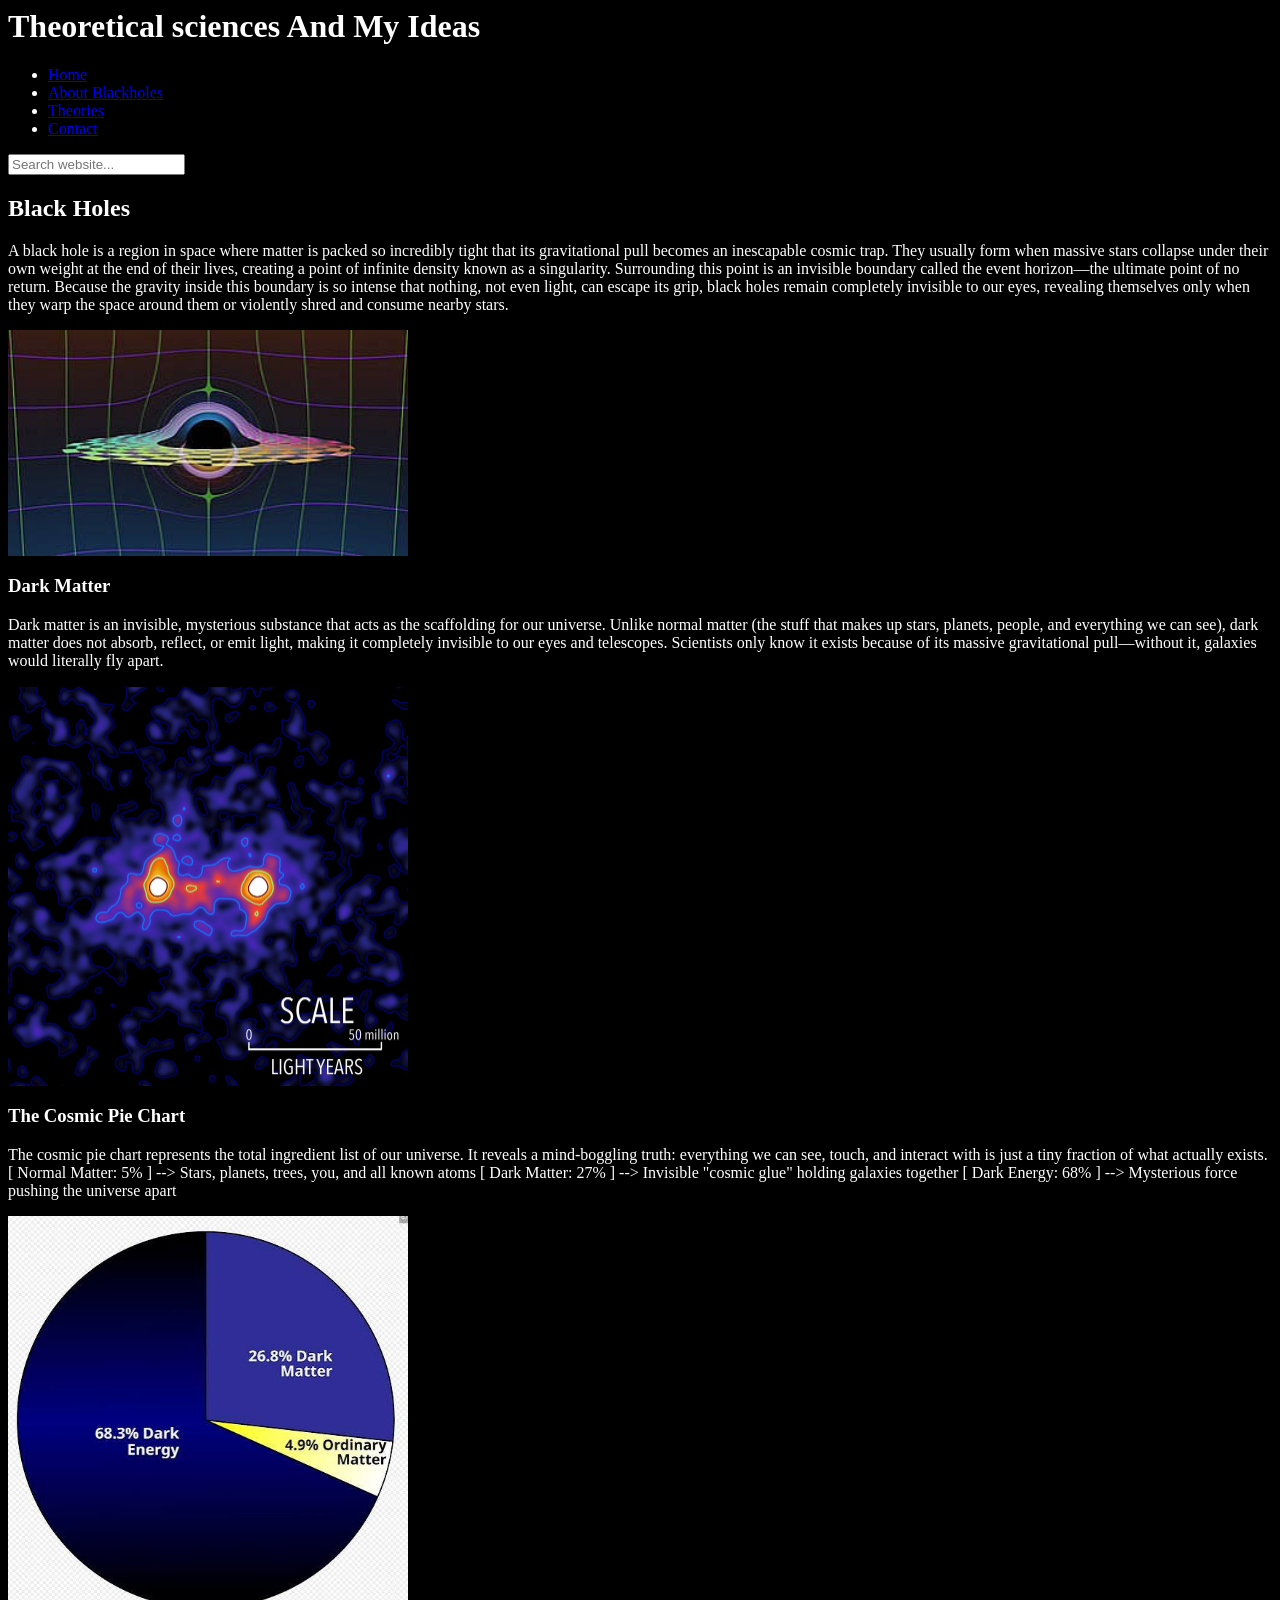
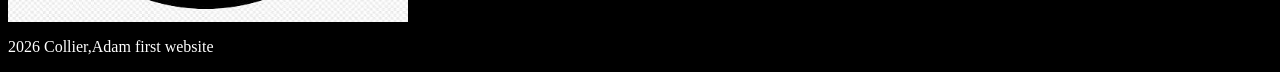
==== index.html @ d0e2050d "Add files via upload" ====
<!DOCKTYPE html>
<html lang="en">

<head>
    <meta charset="UTF-8">
    <meta name="viewport" content="width=device-width, initial-scale=1.0">
    <title>Theoretical science</title>
    
    <style>
        body {
            background-color: black;
            color: white;
        }
    </style>
</head>

<body>
   <header>
      <h1>Theoretical sciences And My Ideas</h1>
      <nav>
        <ul>
          <li><a href="index.html">Home</a></li>
          <li><a href="about.html">About Blackholes</a></li>
          <li><a href="portfolio.html">Theories</a></li>
          <li><a href="contact.html">Contact</a></li>
        </ul>
      </nav>
      <input type"text" id="searchInput" placeholder="Search website...">
    </header>

<section>
   <h2>Black Holes</h2>
   <p>A black hole is a region in space where matter is packed so incredibly tight that its gravitational pull becomes an inescapable cosmic trap. They usually form when massive stars collapse under their own weight at the end of their lives, creating a point of infinite density known as a singularity. Surrounding this point is an invisible boundary called the event horizon—the ultimate point of no return. Because the gravity inside this boundary is so intense that nothing, not even light, can escape its grip, black holes remain completely invisible to our eyes, revealing themselves only when they warp the space around them or violently shred and consume nearby stars.</p>  <img src="images (5).jpg" alt="Black Hole" width="400">
   <h3>Dark Matter</h3>
   <p>Dark matter is an invisible, mysterious substance that acts as the scaffolding for our universe. Unlike normal matter (the stuff that makes up stars, planets, people, and everything we can see), dark matter does not absorb, reflect, or emit light, making it completely invisible to our eyes and telescopes.
Scientists only know it exists because of its massive gravitational pull—without it, galaxies would literally fly apart.</p>  <img src="dark-matter-filaments-false-color-Epps-Hudson-2017-e1492027036449.jpg" alt="Dark Matter" width="400">
   <h3>The Cosmic Pie Chart</h3>
   <p>The cosmic pie chart represents the total ingredient list of our universe. It reveals a mind-boggling truth: everything we can see, touch, and interact with is just a tiny fraction of what actually exists.
   [ Normal Matter: 5% ]  --> Stars, planets, trees, you, and all known atoms
   [ Dark Matter:   27% ] --> Invisible "cosmic glue" holding galaxies together
   [ Dark Energy:   68% ] --> Mysterious force pushing the universe apart</p>  <img src="images (6).jpg" alt="Chart" width="400">
   
</section>

<footer>
   <p>2026 Collier,Adam first website</p>
<footer>


<script src="search.js"></script>
</body>

</html>
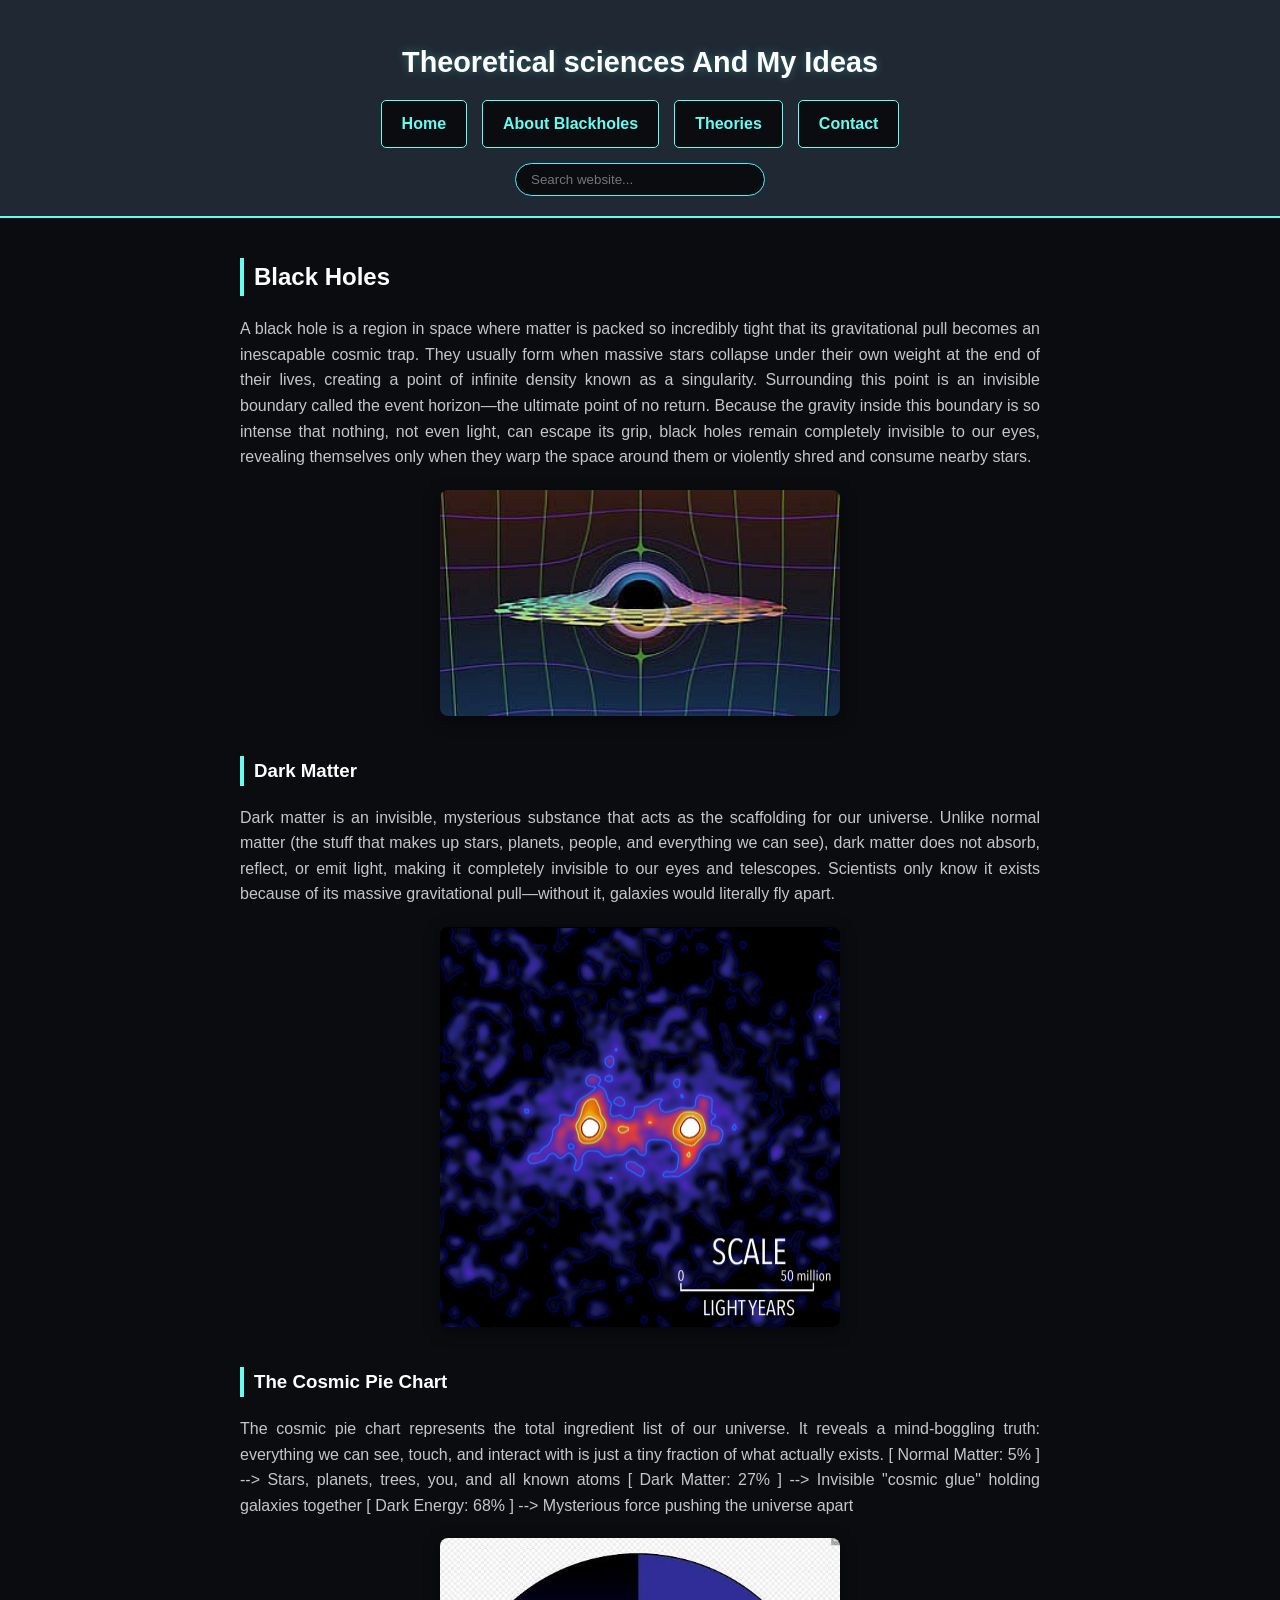
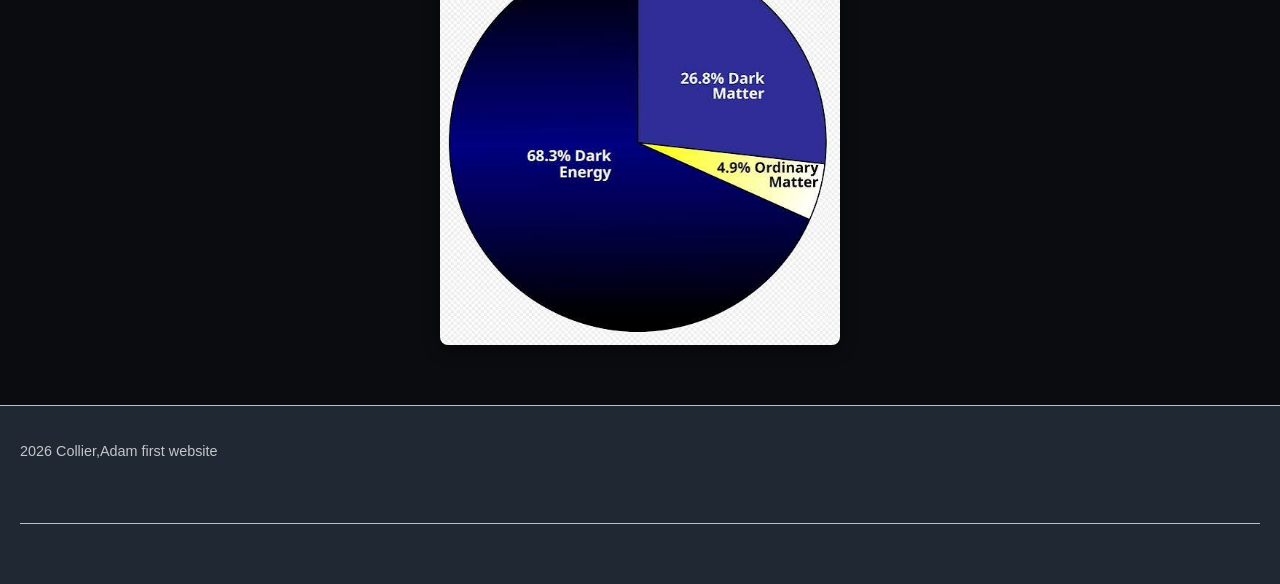
==== commit aac80247: "Add files via upload" ====
--- a/index.html
+++ b/index.html
@@ -4,14 +4,10 @@
 <head>
     <meta charset="UTF-8">
     <meta name="viewport" content="width=device-width, initial-scale=1.0">
-    <title>Theoretical science</title>
+    <title>Theoretical science By Adam</title>
     
-    <style>
-        body {
-            background-color: black;
-            color: white;
-        }
-    </style>
+     <link rel="stylesheet" href="Order.css">
+
 </head>
 
 <body>
@@ -30,15 +26,15 @@
 
 <section>
    <h2>Black Holes</h2>
-   <p>A black hole is a region in space where matter is packed so incredibly tight that its gravitational pull becomes an inescapable cosmic trap. They usually form when massive stars collapse under their own weight at the end of their lives, creating a point of infinite density known as a singularity. Surrounding this point is an invisible boundary called the event horizon—the ultimate point of no return. Because the gravity inside this boundary is so intense that nothing, not even light, can escape its grip, black holes remain completely invisible to our eyes, revealing themselves only when they warp the space around them or violently shred and consume nearby stars.</p>  <img src="images (5).jpg" alt="Black Hole" width="400">
+   <p>A black hole is a region in space where matter is packed so incredibly tight that its gravitational pull becomes an inescapable cosmic trap. They usually form when massive stars collapse under their own weight at the end of their lives, creating a point of infinite density known as a singularity. Surrounding this point is an invisible boundary called the event horizon—the ultimate point of no return. Because the gravity inside this boundary is so intense that nothing, not even light, can escape its grip, black holes remain completely invisible to our eyes, revealing themselves only when they warp the space around them or violently shred and consume nearby stars.</p>  <img src="images (5).jpg" alt="A Photo of a blackhole" width="400">
    <h3>Dark Matter</h3>
    <p>Dark matter is an invisible, mysterious substance that acts as the scaffolding for our universe. Unlike normal matter (the stuff that makes up stars, planets, people, and everything we can see), dark matter does not absorb, reflect, or emit light, making it completely invisible to our eyes and telescopes.
-Scientists only know it exists because of its massive gravitational pull—without it, galaxies would literally fly apart.</p>  <img src="dark-matter-filaments-false-color-Epps-Hudson-2017-e1492027036449.jpg" alt="Dark Matter" width="400">
+Scientists only know it exists because of its massive gravitational pull—without it, galaxies would literally fly apart.</p>  <img src="dark-matter-filaments-false-color-Epps-Hudson-2017-e1492027036449.jpg" alt="Dark Matter map" width="400">
    <h3>The Cosmic Pie Chart</h3>
    <p>The cosmic pie chart represents the total ingredient list of our universe. It reveals a mind-boggling truth: everything we can see, touch, and interact with is just a tiny fraction of what actually exists.
    [ Normal Matter: 5% ]  --> Stars, planets, trees, you, and all known atoms
    [ Dark Matter:   27% ] --> Invisible "cosmic glue" holding galaxies together
-   [ Dark Energy:   68% ] --> Mysterious force pushing the universe apart</p>  <img src="images (6).jpg" alt="Chart" width="400">
+   [ Dark Energy:   68% ] --> Mysterious force pushing the universe apart</p>  <img src="images (6).jpg" alt="Photo of cosmic pie chart" width="400">
    
 </section>
 
--- a/Order.css
+++ b/Order.css
@@ -0,0 +1,110 @@
+/* --- Global Styles --- */
+body {
+    background-color: #0b0c10; /* Deep space black/dark grey */
+    color: #c5c6c7; /* Soft white for easier reading */
+    font-family: 'Segoe UI', Tahoma, Geneva, Verdana, sans-serif;
+    line-height: 1.6;
+    margin: 0;
+    padding: 0;
+}
+
+/* --- Header & Navigation --- */
+header {
+    background-color: #1f2833; /* Dark slate background */
+    padding: 20px;
+    display: flex;
+    flex-direction: column;
+    align-items: center;
+    border-bottom: 2px solid #66fcf1; /* Cosmic cyan accent line */
+}
+
+header h1 {
+    color: #ffffff;
+    margin-bottom: 15px;
+    font-size: 1.8rem;
+    text-shadow: 0 0 10px rgba(102, 252, 241, 0.3); /* Soft cosmic glow */
+}
+
+nav ul {
+    list-style: none;
+    padding: 0;
+    margin: 0 0 15px 0;
+    display: flex;
+    gap: 15px; /* Spacing between buttons */
+}
+
+/* Turning links into actual buttons */
+nav a {
+    display: inline-block;
+    background-color: #0b0c10;
+    color: #66fcf1; /* Neon cyan text */
+    text-decoration: none;
+    padding: 10px 20px;
+    border: 1px solid #66fcf1;
+    border-radius: 5px; /* Rounded corners for the buttons */
+    font-weight: bold;
+    transition: all 0.3s ease; /* Smooth hover effect transition */
+}
+
+/* Button Hover State */
+nav a:hover {
+    background-color: #66fcf1;
+    color: #0b0c10; /* Inverts colors on hover */
+    box-shadow: 0 0 15px #66fcf1; /* Glowing effect */
+}
+
+/* --- Search Input --- */
+#searchInput {
+    background-color: #0b0c10;
+    color: white;
+    border: 1px solid #45f3ff;
+    padding: 8px 15px;
+    border-radius: 20px;
+    width: 250px;
+    outline: none;
+    transition: 0.3s;
+}
+
+#searchInput:focus {
+    box-shadow: 0 0 8px #66fcf1;
+    width: 280px; /* Expands slightly when clicked */
+}
+
+/* --- Content Layout --- */
+section {
+    max-width: 800px;
+    margin: 40px auto; /* Centers the content block */
+    padding: 0 20px;
+}
+
+h2, h3 {
+    color: #ffffff;
+    border-left: 4px solid #66fcf1; /* Accent accent bar next to headings */
+    padding-left: 10px;
+    margin-top: 30px;
+}
+
+p {
+    margin-bottom: 20px;
+    text-align: justify;
+}
+
+/* --- Images --- */
+section img {
+    display: block;
+    max-width: 100%;
+    height: auto;
+    margin: 20px auto 40px auto; /* Centers images with spacing below */
+    border-radius: 8px; /* Slightly rounded image corners */
+    box-shadow: 0 4px 15px rgba(0, 0, 0, 0.5); /* Soft drop shadow */
+}
+
+/* --- Footer --- */
+footer {
+    background-color: #1f2833;
+    text-align: center;
+    padding: 20px;
+    margin-top: 60px;
+    border-top: 1px solid #45f3ff;
+    font-size: 0.9rem;
+}
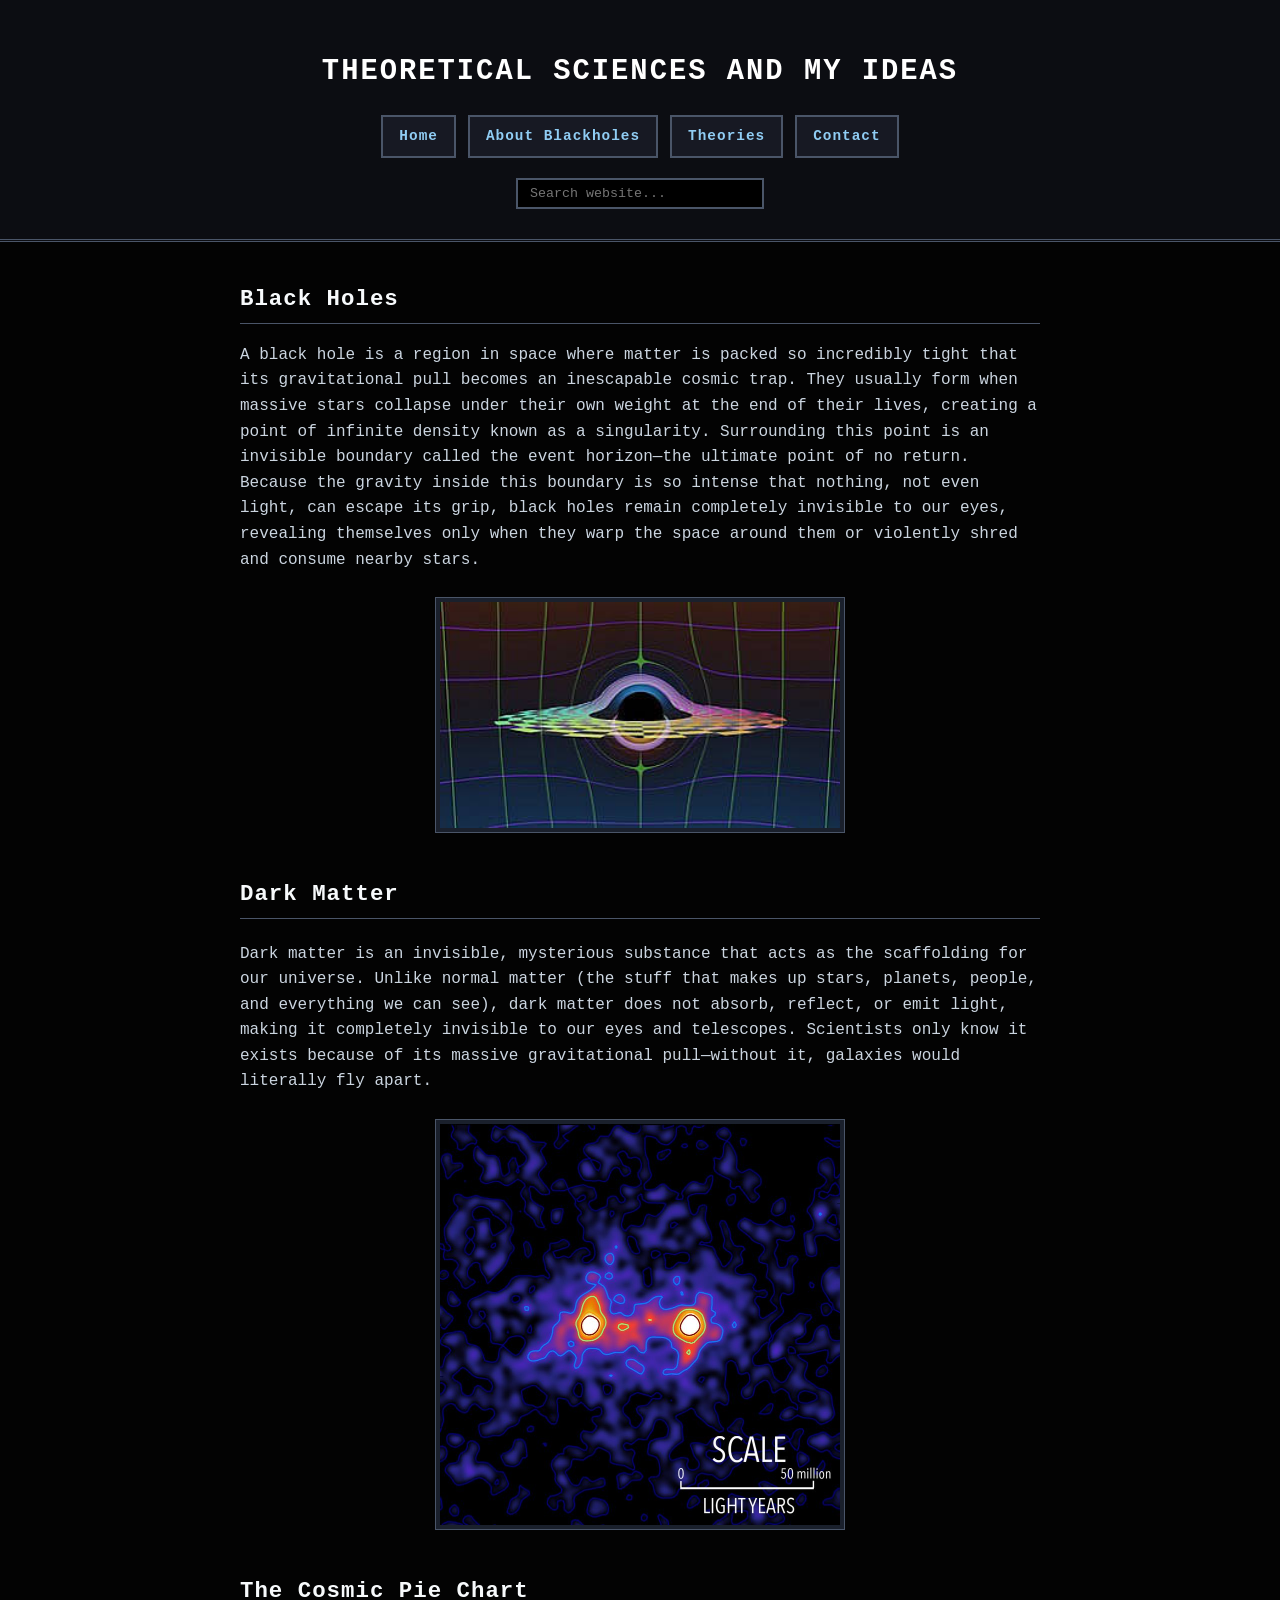
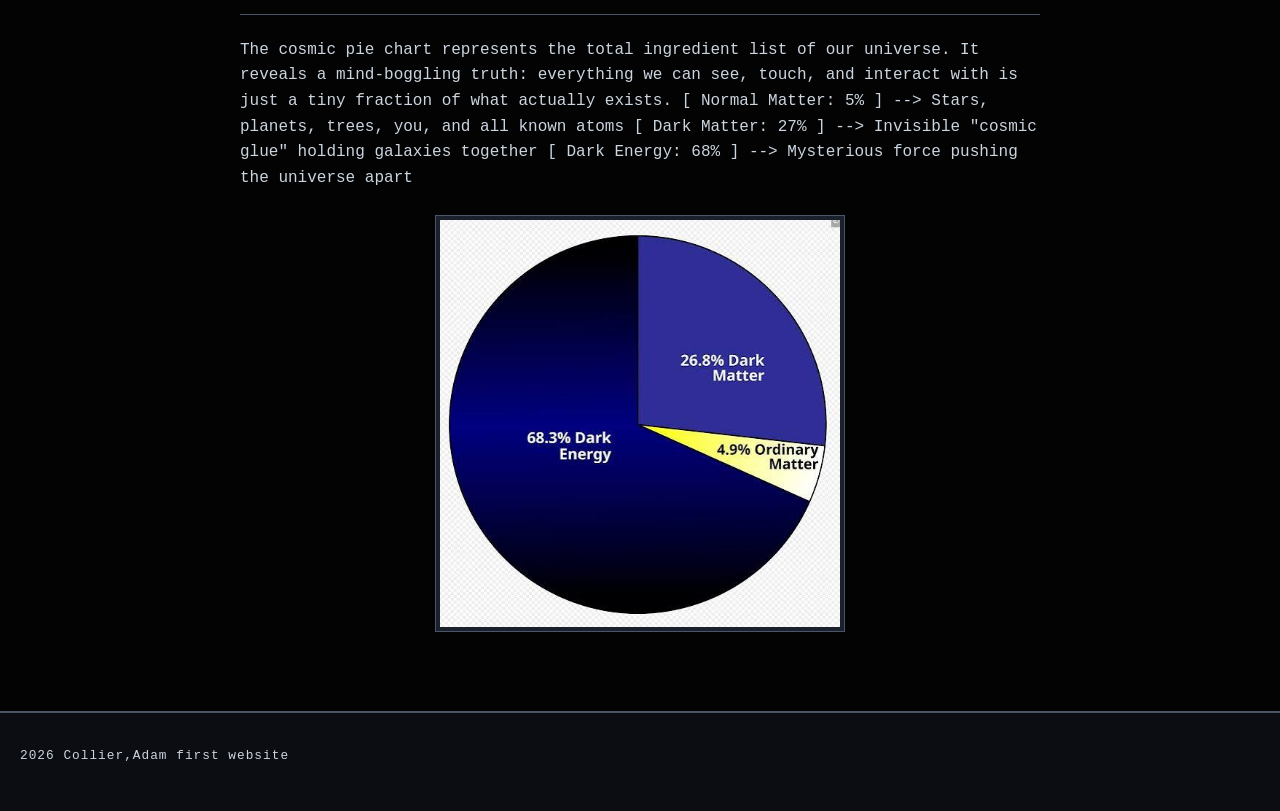
==== commit b7663560: "Fix DOCTYPE and footer tag in index.html Fixed DOCTYPE declaration and corrected footer tag." ====
--- a/index.html
+++ b/index.html
@@ -1,4 +1,4 @@
-<!DOCKTYPE html>
+<!DOCTYPE html>
 <html lang="en">
 
 <head>
@@ -21,29 +21,29 @@
           <li><a href="contact.html">Contact</a></li>
         </ul>
       </nav>
-      <input type"text" id="searchInput" placeholder="Search website...">
-    </header>
+      <!-- Fixed the input attributes -->
+      <input type="text" id="searchInput" placeholder="Search website...">
+   </header>
 
 <section>
    <h2>Black Holes</h2>
-   <p>A black hole is a region in space where matter is packed so incredibly tight that its gravitational pull becomes an inescapable cosmic trap. They usually form when massive stars collapse under their own weight at the end of their lives, creating a point of infinite density known as a singularity. Surrounding this point is an invisible boundary called the event horizon—the ultimate point of no return. Because the gravity inside this boundary is so intense that nothing, not even light, can escape its grip, black holes remain completely invisible to our eyes, revealing themselves only when they warp the space around them or violently shred and consume nearby stars.</p>  <img src="images (5).jpg" alt="A Photo of a blackhole" width="400">
+   <p>A black hole is a region in space where matter is packed so incredibly tight that its gravitational pull becomes an inescapable cosmic trap. They usually form when massive stars collapse under their own weight at the end of their lives, creating a point of infinite density known as a singularity. Surrounding this point is an invisible boundary called the event horizon—the ultimate point of no return. Because the gravity inside this boundary is so intense that nothing, not even light, can escape its grip, black holes remain completely invisible to our eyes, revealing themselves only when they warp the space around them or violently shred and consume nearby stars.</p>   <img src="images (5).jpg" alt="A Photo of a blackhole" width="400">
    <h3>Dark Matter</h3>
    <p>Dark matter is an invisible, mysterious substance that acts as the scaffolding for our universe. Unlike normal matter (the stuff that makes up stars, planets, people, and everything we can see), dark matter does not absorb, reflect, or emit light, making it completely invisible to our eyes and telescopes.
-Scientists only know it exists because of its massive gravitational pull—without it, galaxies would literally fly apart.</p>  <img src="dark-matter-filaments-false-color-Epps-Hudson-2017-e1492027036449.jpg" alt="Dark Matter map" width="400">
+Scientists only know it exists because of its massive gravitational pull—without it, galaxies would literally fly apart.</p>   <img src="dark-matter-filaments-false-color-Epps-Hudson-2017-e1492027036449.jpg" alt="Dark Matter map" width="400">
    <h3>The Cosmic Pie Chart</h3>
    <p>The cosmic pie chart represents the total ingredient list of our universe. It reveals a mind-boggling truth: everything we can see, touch, and interact with is just a tiny fraction of what actually exists.
-   [ Normal Matter: 5% ]  --> Stars, planets, trees, you, and all known atoms
+   [ Normal Matter: 5% ]   --> Stars, planets, trees, you, and all known atoms
    [ Dark Matter:   27% ] --> Invisible "cosmic glue" holding galaxies together
-   [ Dark Energy:   68% ] --> Mysterious force pushing the universe apart</p>  <img src="images (6).jpg" alt="Photo of cosmic pie chart" width="400">
+   [ Dark Energy:   68% ] --> Mysterious force pushing the universe apart</p>   <img src="images (6).jpg" alt="Photo of cosmic pie chart" width="400">
    
 </section>
 
 <footer>
    <p>2026 Collier,Adam first website</p>
-<footer>
-
+</footer> <!-- Fixed missing slash here -->
 
 <script src="search.js"></script>
 </body>
 
-</html>+</html>
--- a/Order.css
+++ b/Order.css
@@ -1,8 +1,9 @@
 /* --- Global Styles --- */
 body {
-    background-color: #0b0c10; /* Deep space black/dark grey */
-    color: #c5c6c7; /* Soft white for easier reading */
-    font-family: 'Segoe UI', Tahoma, Geneva, Verdana, sans-serif;
+    background-color: #030303; /* Pure dark void of space */
+    color: #e0e5eb; /* Slightly warm, paper-white for a retro textbook read */
+    /* Using classic, reliable system fonts that feel functional and scientific */
+    font-family: 'Courier New', Courier, monospace; 
     line-height: 1.6;
     margin: 0;
     padding: 0;
@@ -10,101 +11,109 @@
 
 /* --- Header & Navigation --- */
 header {
-    background-color: #1f2833; /* Dark slate background */
-    padding: 20px;
+    background-color: #0c0d12; /* Solid, blocky dark background */
+    padding: 30px 20px;
     display: flex;
     flex-direction: column;
     align-items: center;
-    border-bottom: 2px solid #66fcf1; /* Cosmic cyan accent line */
+    border-bottom: 3px double #4a5568; /* Double line border like an old academic journal */
 }
 
 header h1 {
     color: #ffffff;
-    margin-bottom: 15px;
+    margin-bottom: 20px;
     font-size: 1.8rem;
-    text-shadow: 0 0 10px rgba(102, 252, 241, 0.3); /* Soft cosmic glow */
+    font-weight: bold;
+    letter-spacing: 2px;
+    text-transform: uppercase; /* Tactical, command-center look */
 }
 
 nav ul {
     list-style: none;
     padding: 0;
-    margin: 0 0 15px 0;
+    margin: 0 0 20px 0;
     display: flex;
-    gap: 15px; /* Spacing between buttons */
+    flex-wrap: wrap;
+    justify-content: center;
+    gap: 12px; 
 }
 
-/* Turning links into actual buttons */
+/* Rugged, Industrial Buttons */
 nav a {
     display: inline-block;
-    background-color: #0b0c10;
-    color: #66fcf1; /* Neon cyan text */
+    background-color: #171923; /* Solid control box color */
+    color: #90cdf4; /* Functional, soft observatory blue */
     text-decoration: none;
-    padding: 10px 20px;
-    border: 1px solid #66fcf1;
-    border-radius: 5px; /* Rounded corners for the buttons */
+    padding: 8px 16px;
+    border: 2px solid #4a5568; /* Hard, non-rounded border lines */
     font-weight: bold;
-    transition: all 0.3s ease; /* Smooth hover effect transition */
+    font-size: 0.9rem;
+    letter-spacing: 1px;
+    transition: background 0.2s ease;
 }
 
-/* Button Hover State */
+/* Button Hover State - Mimics a physical backlit button turning on */
 nav a:hover {
-    background-color: #66fcf1;
-    color: #0b0c10; /* Inverts colors on hover */
-    box-shadow: 0 0 15px #66fcf1; /* Glowing effect */
+    background-color: #2b6cb0; /* Deep star-chart blue */
+    color: #ffffff;
+    border-color: #63b3ed;
 }
 
 /* --- Search Input --- */
 #searchInput {
-    background-color: #0b0c10;
-    color: white;
-    border: 1px solid #45f3ff;
-    padding: 8px 15px;
-    border-radius: 20px;
-    width: 250px;
+    background-color: #000000;
+    color: #63b3ed; /* Terminal-style text entry color */
+    border: 2px solid #4a5568;
+    padding: 6px 12px;
+    font-family: inherit; /* Keeps the monospace font style */
+    width: 220px;
     outline: none;
-    transition: 0.3s;
 }
 
 #searchInput:focus {
-    box-shadow: 0 0 8px #66fcf1;
-    width: 280px; /* Expands slightly when clicked */
+    border-color: #63b3ed; /* Lights up when typing */
 }
 
 /* --- Content Layout --- */
 section {
     max-width: 800px;
-    margin: 40px auto; /* Centers the content block */
+    margin: 40px auto; 
     padding: 0 20px;
 }
 
 h2, h3 {
-    color: #ffffff;
-    border-left: 4px solid #66fcf1; /* Accent accent bar next to headings */
-    padding-left: 10px;
-    margin-top: 30px;
+    color: #f7fafc;
+    border-bottom: 1px solid #4a5568; /* Underline divider style instead of floating bars */
+    padding-bottom: 5px;
+    margin-top: 40px;
+    font-size: 1.4rem;
+    letter-spacing: 1px;
 }
 
 p {
-    margin-bottom: 20px;
-    text-align: justify;
+    margin-bottom: 25px;
+    text-align: left; /* Avoids perfectly justified AI blocks */
+    color: #cbd5e0;
 }
 
-/* --- Images --- */
+/* --- Astrophotography Framing --- */
 section img {
     display: block;
     max-width: 100%;
     height: auto;
-    margin: 20px auto 40px auto; /* Centers images with spacing below */
-    border-radius: 8px; /* Slightly rounded image corners */
-    box-shadow: 0 4px 15px rgba(0, 0, 0, 0.5); /* Soft drop shadow */
+    margin: 25px auto 45px auto; 
+    border: 4px solid #1a202c; /* Thick matting frame, like printed archive photos */
+    box-shadow: 0 0 0 1px #4a5568; /* Thin secondary outer line box */
 }
 
-/* --- Footer --- */
+/* --- Scientific Footer --- */
 footer {
-    background-color: #1f2833;
+    background-color: #0c0d12;
     text-align: center;
     padding: 20px;
-    margin-top: 60px;
-    border-top: 1px solid #45f3ff;
-    font-size: 0.9rem;
+    margin-top: 80px;
+    border-top: 2px solid #4a5568;
+    font-size: 0.8rem;
+    color: #718096;
+    letter-spacing: 1px;
 }
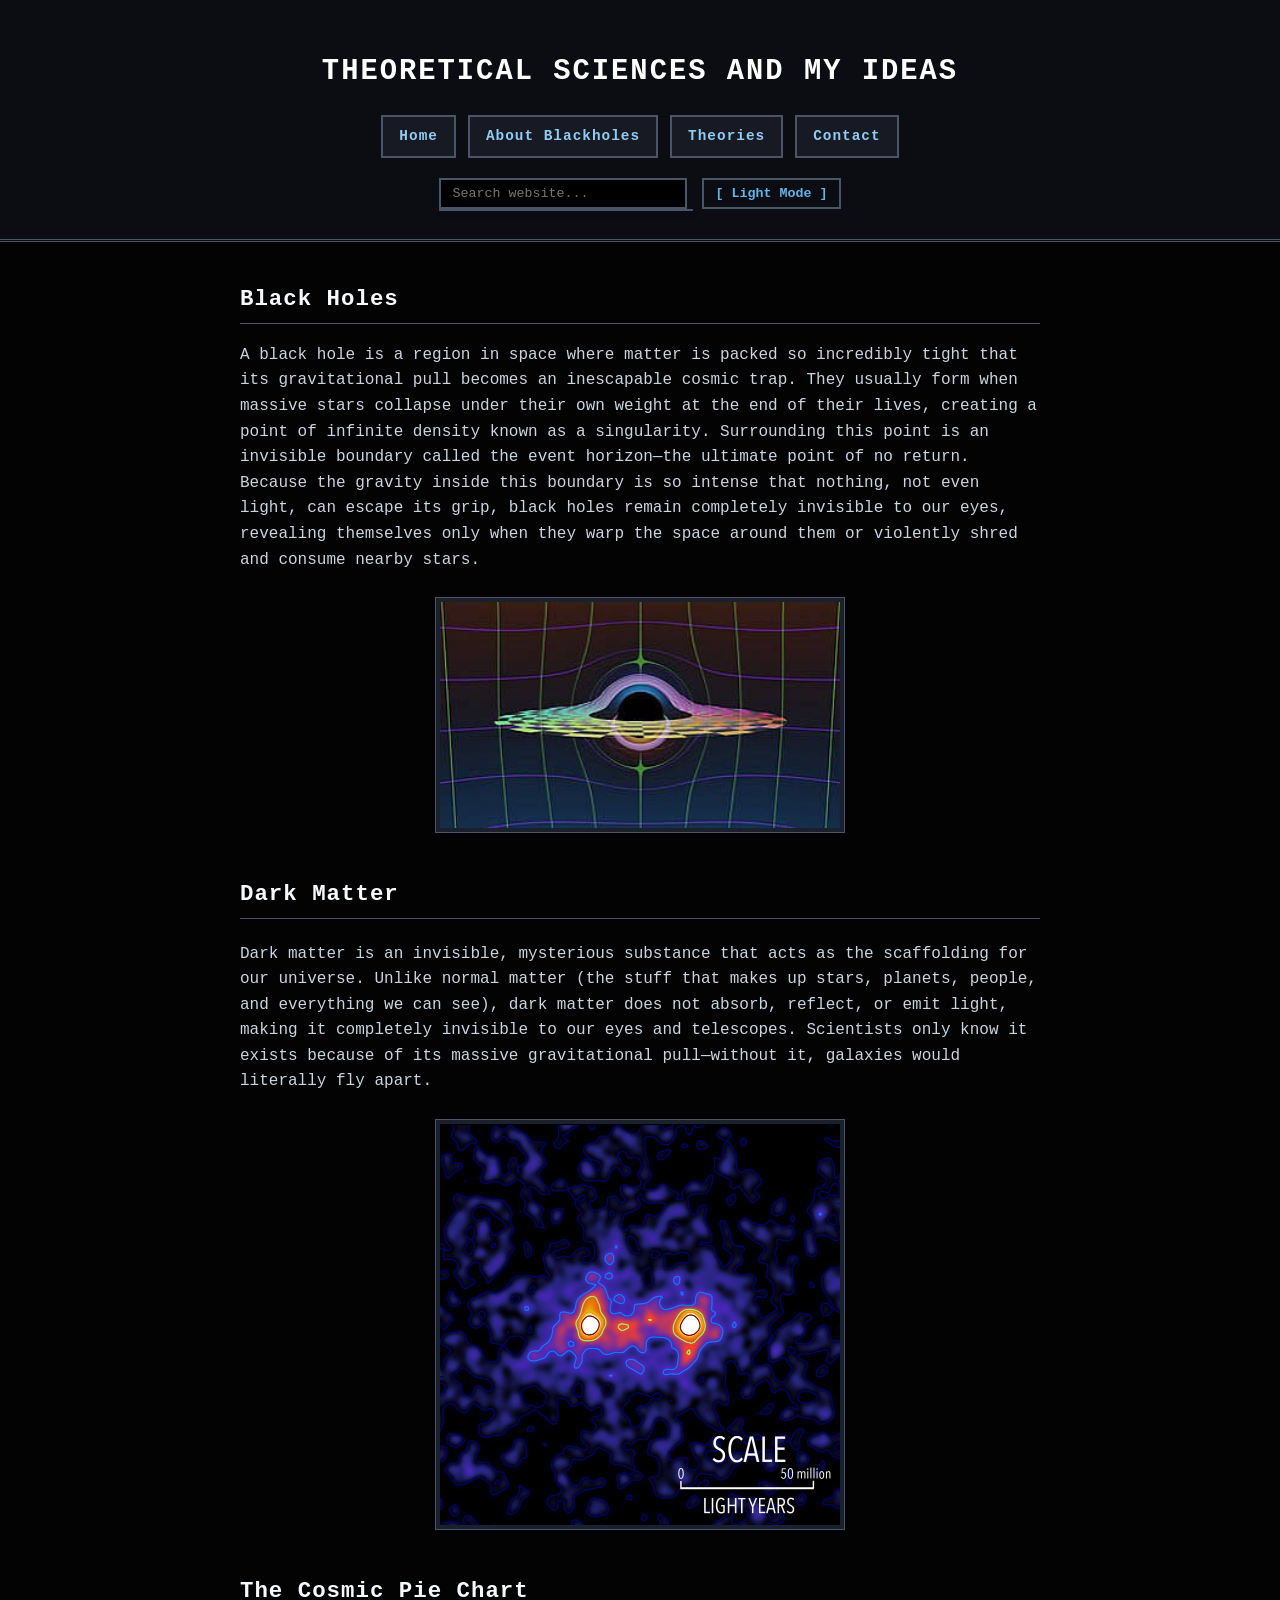
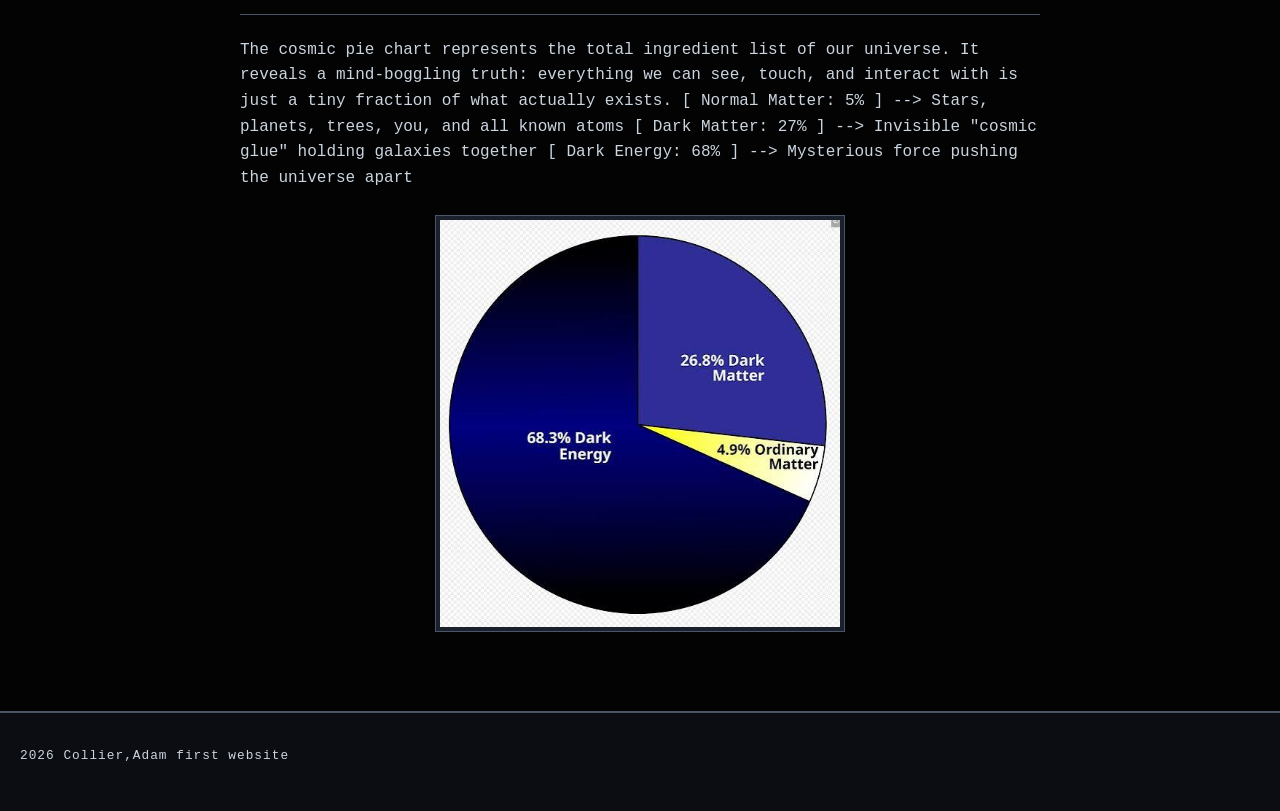
==== commit 50d96780: "Add files via upload" ====
--- a/index.html
+++ b/index.html
@@ -21,8 +21,15 @@
           <li><a href="contact.html">Contact</a></li>
         </ul>
       </nav>
-      <!-- Fixed the input attributes -->
-      <input type="text" id="searchInput" placeholder="Search website...">
+      
+      <div style="display: flex; gap: 15px; align-items: center; flex-wrap: wrap; justify-content: center;">
+          <div class="search-wrapper" style="position: relative; display: inline-block;">
+              <input type="text" id="searchInput" placeholder="Search website...">
+              <div id="searchResults" style="position: absolute; top: 100%; left: 0; background: white; color: black; width: 250px; z-index: 1000; border-radius: 4px; box-shadow: 0 4px 6px rgba(0,0,0,0.1);"></div>
+          </div>
+          
+          <button id="themeToggle" style="background: none; border: 2px solid #4a5568; color: #63b3ed; padding: 6px 12px; font-family: inherit; cursor: pointer; font-weight: bold;">[ Light Mode ]</button>
+      </div>
    </header>
 
 <section>
@@ -41,9 +48,10 @@
 
 <footer>
    <p>2026 Collier,Adam first website</p>
-</footer> <!-- Fixed missing slash here -->
+</footer>
 
+<script src="search-data.js"></script>
 <script src="search.js"></script>
 </body>
 
-</html>
+</html>
--- a/Order.css
+++ b/Order.css
@@ -1,22 +1,19 @@
-/* --- Global Styles --- */
 body {
-    background-color: #030303; /* Pure dark void of space */
-    color: #e0e5eb; /* Slightly warm, paper-white for a retro textbook read */
-    /* Using classic, reliable system fonts that feel functional and scientific */
+    background-color: #030303; 
+    color: #e0e5eb; 
     font-family: 'Courier New', Courier, monospace; 
     line-height: 1.6;
     margin: 0;
     padding: 0;
 }
 
-/* --- Header & Navigation --- */
 header {
-    background-color: #0c0d12; /* Solid, blocky dark background */
+    background-color: #0c0d12; 
     padding: 30px 20px;
     display: flex;
     flex-direction: column;
     align-items: center;
-    border-bottom: 3px double #4a5568; /* Double line border like an old academic journal */
+    border-bottom: 3px double #4a5568; 
 }
 
 header h1 {
@@ -25,7 +22,7 @@
     font-size: 1.8rem;
     font-weight: bold;
     letter-spacing: 2px;
-    text-transform: uppercase; /* Tactical, command-center look */
+    text-transform: uppercase; 
 }
 
 nav ul {
@@ -38,43 +35,99 @@
     gap: 12px; 
 }
 
-/* Rugged, Industrial Buttons */
+
 nav a {
     display: inline-block;
-    background-color: #171923; /* Solid control box color */
-    color: #90cdf4; /* Functional, soft observatory blue */
+    background-color: #171923; 
+    color: #90cdf4; 
     text-decoration: none;
     padding: 8px 16px;
-    border: 2px solid #4a5568; /* Hard, non-rounded border lines */
+    border: 2px solid #4a5568; 
     font-weight: bold;
     font-size: 0.9rem;
     letter-spacing: 1px;
     transition: background 0.2s ease;
 }
 
-/* Button Hover State - Mimics a physical backlit button turning on */
+
 nav a:hover {
-    background-color: #2b6cb0; /* Deep star-chart blue */
+    background-color: #2b6cb0; 
     color: #ffffff;
     border-color: #63b3ed;
 }
 
-/* --- Search Input --- */
+
+.search-wrapper {
+    position: relative;
+    display: inline-block;
+}
+
 #searchInput {
     background-color: #000000;
-    color: #63b3ed; /* Terminal-style text entry color */
+    color: #63b3ed; 
     border: 2px solid #4a5568;
     padding: 6px 12px;
-    font-family: inherit; /* Keeps the monospace font style */
+    font-family: inherit; 
     width: 220px;
     outline: none;
 }
 
 #searchInput:focus {
-    border-color: #63b3ed; /* Lights up when typing */
-}
-
-/* --- Content Layout --- */
+    border-color: #63b3ed; 
+}
+
+
+#searchResults {
+    position: absolute;
+    top: 100%;
+    left: 0;
+    background-color: #0c0d12;
+    color: #e0e5eb;
+    width: 280px;
+    z-index: 1000;
+    border: 2px solid #4a5568;
+    border-top: none;
+    box-shadow: 0 4px 10px rgba(0, 0, 0, 0.8);
+    font-family: 'Courier New', Courier, monospace;
+}
+
+#searchResults ul {
+    list-style: none;
+    margin: 0;
+    padding: 0;
+}
+
+#searchResults li {
+    padding: 10px;
+    border-bottom: 1px solid #2d3748;
+}
+
+#searchResults li:hover {
+    background-color: #171923;
+}
+
+#searchResults a {
+    text-decoration: none;
+    color: #63b3ed;
+    font-weight: bold;
+    display: block;
+    font-size: 0.9rem;
+}
+
+#searchResults a:hover {
+    color: #90cdf4;
+}
+
+#searchResults span {
+    font-size: 0.75rem;
+    color: #a0aec0;
+    display: block;
+    margin-top: 4px;
+    overflow: hidden;
+    text-overflow: ellipsis;
+    white-space: nowrap;
+}
+
 section {
     max-width: 800px;
     margin: 40px auto; 
@@ -83,7 +136,7 @@
 
 h2, h3 {
     color: #f7fafc;
-    border-bottom: 1px solid #4a5568; /* Underline divider style instead of floating bars */
+    border-bottom: 1px solid #4a5568; 
     padding-bottom: 5px;
     margin-top: 40px;
     font-size: 1.4rem;
@@ -92,21 +145,19 @@
 
 p {
     margin-bottom: 25px;
-    text-align: left; /* Avoids perfectly justified AI blocks */
+    text-align: left; 
     color: #cbd5e0;
 }
 
-/* --- Astrophotography Framing --- */
 section img {
     display: block;
     max-width: 100%;
     height: auto;
     margin: 25px auto 45px auto; 
-    border: 4px solid #1a202c; /* Thick matting frame, like printed archive photos */
-    box-shadow: 0 0 0 1px #4a5568; /* Thin secondary outer line box */
-}
-
-/* --- Scientific Footer --- */
+    border: 4px solid #1a202c; 
+    box-shadow: 0 0 0 1px #4a5568; 
+}
+
 footer {
     background-color: #0c0d12;
     text-align: center;
@@ -116,4 +167,99 @@
     font-size: 0.8rem;
     color: #718096;
     letter-spacing: 1px;
+}
+
+body.light-mode {
+    background-color: #f4f5f7;
+    color: #1a202c;
+}
+
+body.light-mode header {
+    background-color: #e2e8f0;
+    border-bottom: 3px double #cbd5e0;
+}
+
+body.light-mode header h1 {
+    color: #1a202c;
+}
+
+body.light-mode nav a {
+    background-color: #ffffff;
+    color: #2b6cb0;
+    border-color: #cbd5e0;
+}
+
+body.light-mode nav a:hover {
+    background-color: #2b6cb0;
+    color: #ffffff;
+    border-color: #63b3ed;
+}
+
+body.light-mode #searchInput {
+    background-color: #ffffff;
+    color: #2b6cb0;
+    border-color: #cbd5e0;
+}
+
+body.light-mode #searchInput:focus {
+    border-color: #63b3ed;
+}
+
+body.light-mode #searchResults {
+    background-color: #ffffff;
+    color: #1a202c;
+    border-color: #cbd5e0;
+}
+
+body.light-mode #searchResults li {
+    border-bottom: 1px solid #e2e8f0;
+}
+
+body.light-mode #searchResults li:hover {
+    background-color: #edf2f7;
+}
+
+body.light-mode #searchResults a {
+    color: #2b6cb0;
+}
+
+body.light-mode #searchResults a:hover {
+    color: #3182ce;
+}
+
+body.light-mode #searchResults span {
+    color: #718096;
+}
+
+body.light-mode h2, 
+body.light-mode h3 {
+    color: #1a202c;
+    border-bottom-color: #cbd5e0;
+}
+
+body.light-mode p {
+    color: #2d3748;
+}
+
+body.light-mode section img {
+    border-color: #cbd5e0;
+    box-shadow: 0 0 0 1px #cbd5e0;
+}
+
+body.light-mode footer {
+    background-color: #e2e8f0;
+    border-top: 2px solid #cbd5e0;
+    color: #4a5568;
+}
+
+body.light-mode #themeToggle {
+    background-color: #ffffff !important;
+    color: #2b6cb0 !important;
+    border-color: #cbd5e0 !important;
+}
+
+body.light-mode #themeToggle:hover {
+    background-color: #2b6cb0 !important;
+    color: #ffffff !important;
+    border-color: #63b3ed !important;
 }
